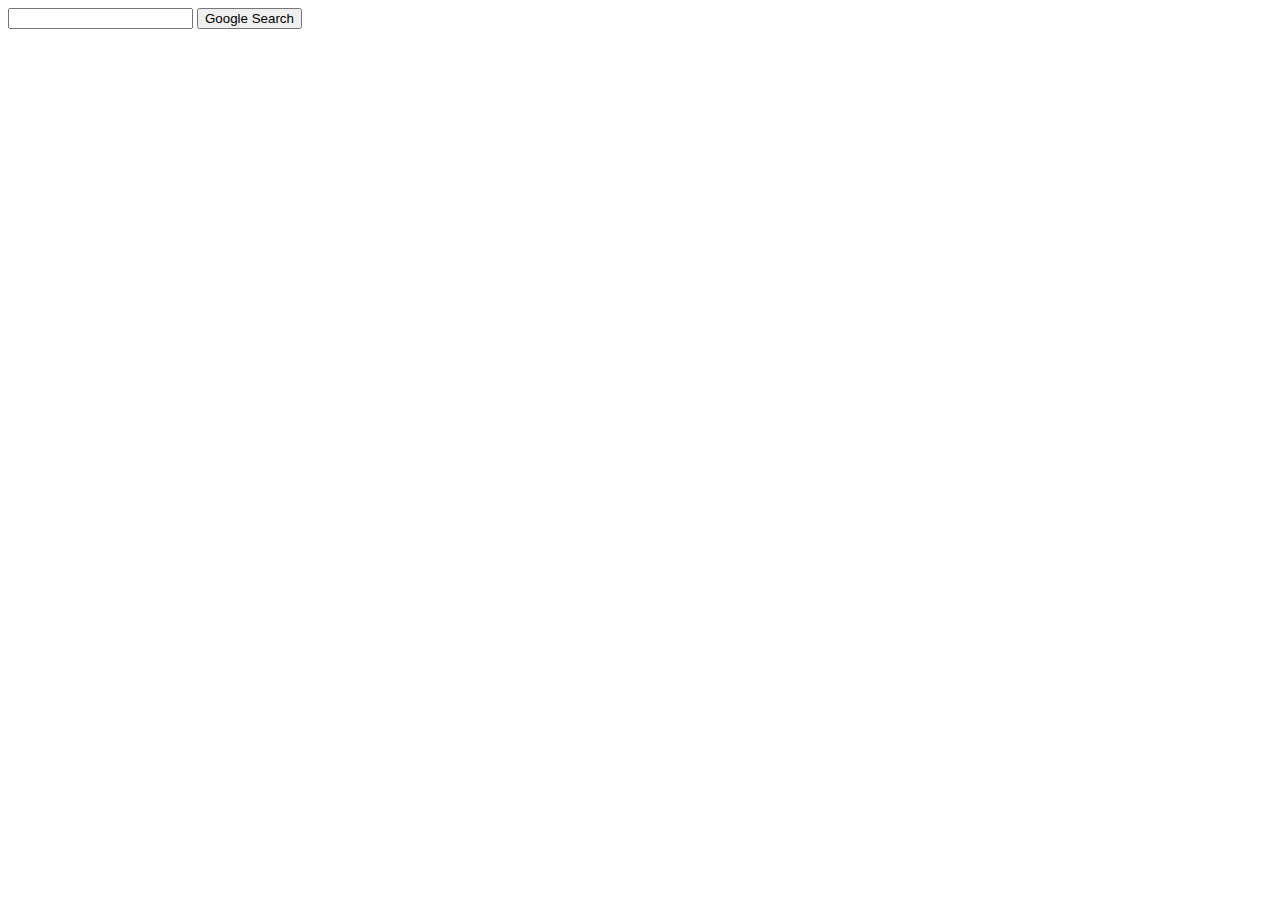
==== index.html @ b4c6240d "initial setup" ====
<!DOCTYPE html>
<html lang="en">
  <head>
    <title>Search</title>
  </head>
  <body>
    <form action="https://www.google.com/search">
      <input type="text" name="q" />
      <input type="submit" value="Google Search" />
    </form>
  </body>
</html>
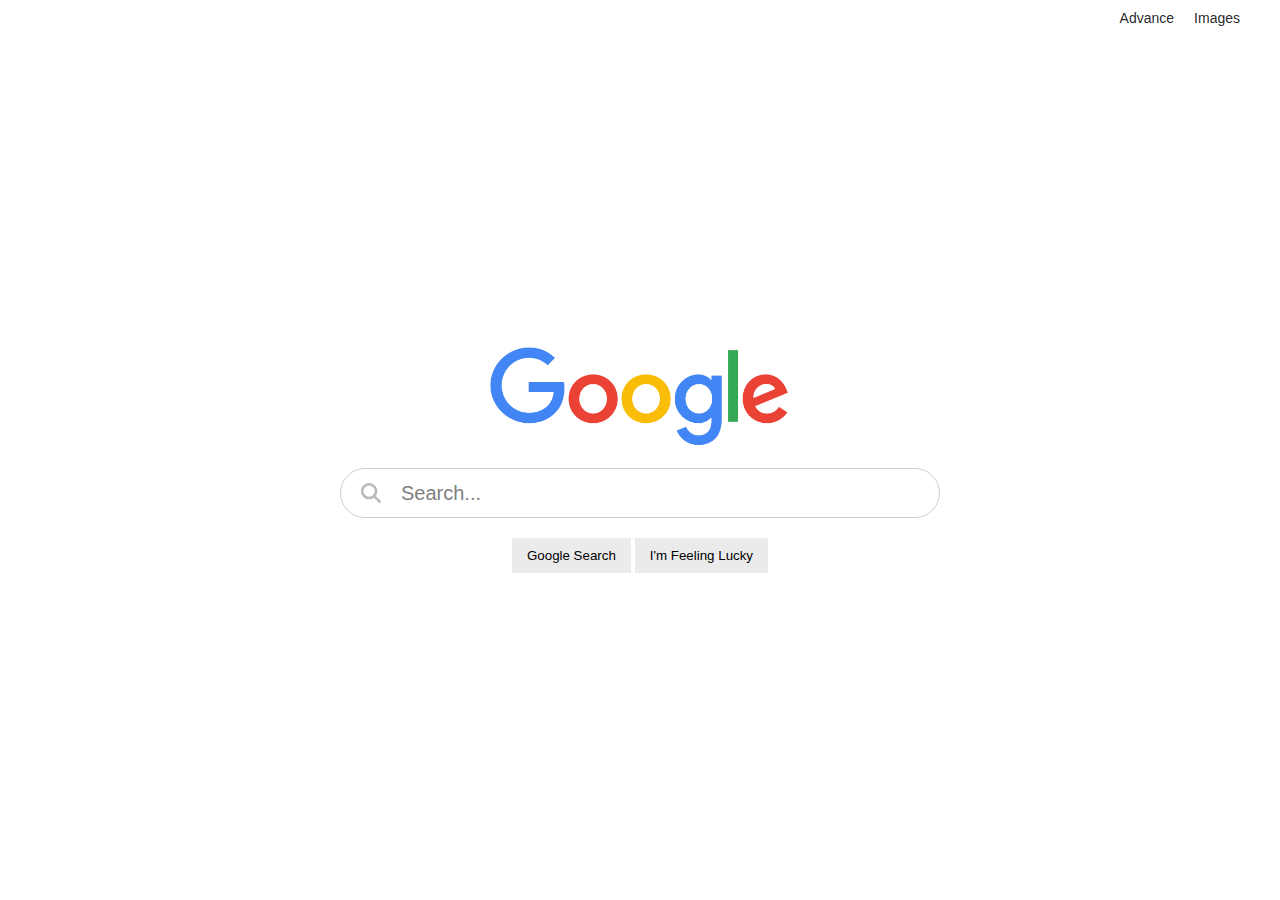
==== commit e3c0a6d6: "finished google search, images and styling for these two" ====
--- a/index.html
+++ b/index.html
@@ -1,12 +1,53 @@
 <!DOCTYPE html>
 <html lang="en">
   <head>
-    <title>Search</title>
+    <meta charset="UTF-8" />
+    <meta name="viewport" content="width=device-width, initial-scale=1.0" />
+    <title>Google Search</title>
+    <link rel="stylesheet" href="styles.css" />
   </head>
   <body>
-    <form action="https://www.google.com/search">
-      <input type="text" name="q" />
-      <input type="submit" value="Google Search" />
-    </form>
+    <section class="container">
+      <div class="navbar">
+        <nav>
+          <ul>
+            <li><a href="advance.html">Advance</a></li>
+            <li><a href="images.html">Images</a></li>
+          </ul>
+        </nav>
+      </div>
+
+      <div
+        style="
+          width: 100%;
+          display: flex;
+          flex-direction: column;
+          align-items: center;
+        "
+      >
+        <img
+          src="assets/google.png"
+          alt="google logo"
+          aria-label="google logo"
+          width="300px"
+          style="margin: 20px auto"
+          aria-placeholder="google logo"
+        />
+        <form action="https://www.google.com/search" class="search-box">
+          <img
+            src="assets/search.svg"
+            alt="search icon"
+            aria-label="search icon"
+            width="20px"
+            aria-placeholder="search icon"
+          />
+          <input type="text" name="q" placeholder="Search..." />
+        </form>
+        <div class="btn">
+          <input type="submit" value="Google Search" />
+          <input type="submit" value="I'm Feeling Lucky" />
+        </div>
+      </div>
+    </section>
   </body>
 </html>
--- a/styles.css
+++ b/styles.css
@@ -0,0 +1,92 @@
+* {
+  margin: 0;
+  padding: 0;
+  box-sizing: border-box;
+}
+body {
+  font-size: 14px;
+  font-family: arial, sans-serif;
+  color: #202124;
+}
+.container {
+  width: 100%;
+  height: 100vh;
+  display: flex;
+  flex-direction: column;
+  align-items: center;
+  justify-content: center;
+  position: relative;
+}
+.navbar {
+  width: 100%;
+  padding: 10px 20px;
+  position: absolute;
+  top: 0;
+}
+ul {
+  list-style: none;
+  display: flex;
+  flex-direction: row;
+  justify-content: end;
+  gap: 20px;
+  margin: 0 20px;
+}
+a {
+  text-decoration: none;
+  color: rgba(0, 0, 0, 0.87);
+  cursor: pointer;
+}
+
+.search-box {
+  width: 100%;
+  height: 50px;
+  max-width: 600px;
+  border: 1px solid #ccc;
+  display: flex;
+  align-items: center;
+  border-radius: 60px;
+  padding: 10px 20px;
+}
+.search-box input {
+  background: transparent;
+  flex: 1;
+  border: 0;
+  outline: none;
+  padding: 24px 20px;
+  font-size: 20px;
+  height: 100%;
+}
+.search-box img {
+  color: gray;
+}
+input {
+  color: gray;
+  background-color: transparent;
+}
+input::backdrop {
+  background-color: transparent;
+}
+input::placeholder {
+  color: gray;
+}
+.btn {
+  margin-top: 20px;
+}
+.btn input {
+  background: rgb(235, 235, 235);
+  border: none;
+  outline: none;
+  color: black;
+  font-weight: 100;
+  padding: 10px 15px;
+}
+.google-images {
+  position: relative;
+}
+.google-images p {
+  position: absolute;
+  right: 0;
+  color: rgb(59, 103, 180);
+  bottom: 25px;
+  right: 15px;
+}
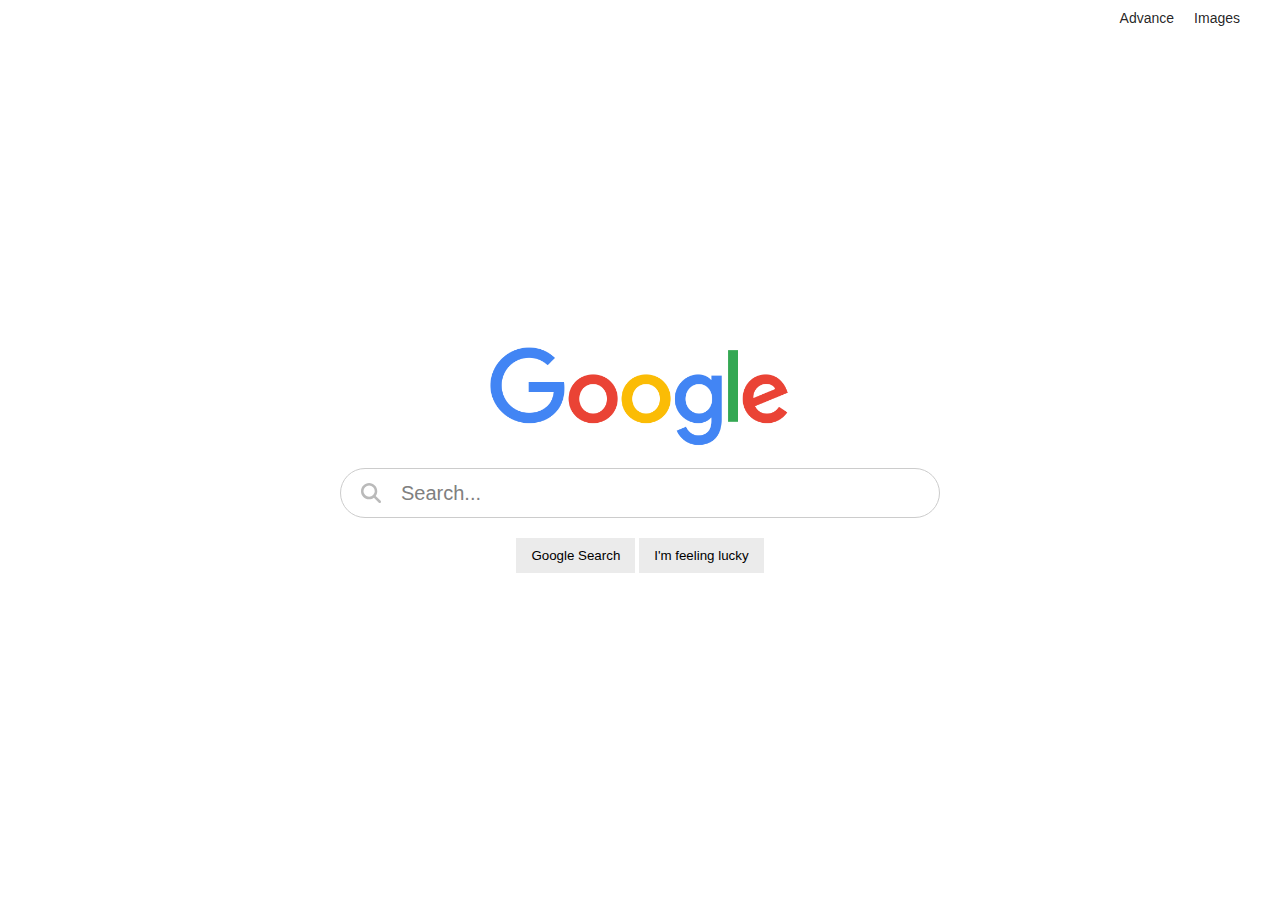
==== commit ce65c7e7: "completed advance search and make lucky feature work" ====
--- a/index.html
+++ b/index.html
@@ -23,6 +23,7 @@
           display: flex;
           flex-direction: column;
           align-items: center;
+          justify-content: center;
         "
       >
         <img
@@ -33,20 +34,22 @@
           style="margin: 20px auto"
           aria-placeholder="google logo"
         />
-        <form action="https://www.google.com/search" class="search-box">
-          <img
-            src="assets/search.svg"
-            alt="search icon"
-            aria-label="search icon"
-            width="20px"
-            aria-placeholder="search icon"
-          />
-          <input type="text" name="q" placeholder="Search..." />
+        <form action="https://www.google.com/search" class="form">
+          <div class="search-box">
+            <img
+              src="assets/search.svg"
+              alt="search icon"
+              aria-label="search icon"
+              width="20px"
+              aria-placeholder="search icon"
+            />
+            <input type="text" name="q" placeholder="Search..." />
+          </div>
+          <div class="btn">
+            <input type="submit" name="btnK" value="Google Search" />
+            <input type="submit" value="I'm feeling lucky" name="btnI" />
+          </div>
         </form>
-        <div class="btn">
-          <input type="submit" value="Google Search" />
-          <input type="submit" value="I'm Feeling Lucky" />
-        </div>
       </div>
     </section>
   </body>
--- a/styles.css
+++ b/styles.css
@@ -56,6 +56,7 @@
   font-size: 20px;
   height: 100%;
 }
+
 .search-box img {
   color: gray;
 }
@@ -76,6 +77,7 @@
   background: rgb(235, 235, 235);
   border: none;
   outline: none;
+  cursor: pointer;
   color: black;
   font-weight: 100;
   padding: 10px 15px;
@@ -90,3 +92,67 @@
   bottom: 25px;
   right: 15px;
 }
+
+/* Advance Search */
+.advance-search-navbar {
+  width: 50%;
+  padding: 10px 20px;
+  position: absolute;
+  top: 0;
+}
+.advance-search-navbar p {
+  color: red;
+  font-size: 18px;
+  font-weight: 500;
+}
+.advance-labels {
+  display: flex;
+  flex-direction: column;
+  justify-content: space-between;
+  gap: 20px;
+  width: 100%;
+  background-color: white;
+  max-width: 300px;
+  margin: 0 20px;
+}
+.labels {
+  flex: 1;
+}
+form {
+  width: 100%;
+  max-width: 900px;
+  display: flex;
+  flex-direction: column;
+  align-items: center;
+  justify-content: center;
+}
+.advance-form {
+  display: flex;
+  width: 100%;
+
+  flex-direction: row;
+  gap: 20px;
+}
+.advance-labels input {
+  outline: none;
+  border: 1px solid #ccc;
+  width: 100%;
+
+  padding: 8px 20px;
+}
+.advance-search-btn {
+  width: 100%;
+  display: flex;
+  justify-content: center;
+}
+.advance-search-btn input {
+  background-color: #4d90fe;
+  background-image: -webkit-linear-gradient(top, #4d90fe, #4787ed);
+  color: white;
+  border: none;
+  outline: none;
+  cursor: pointer;
+  font-weight: 500;
+  padding: 10px 15px;
+  margin-top: 40px;
+}
